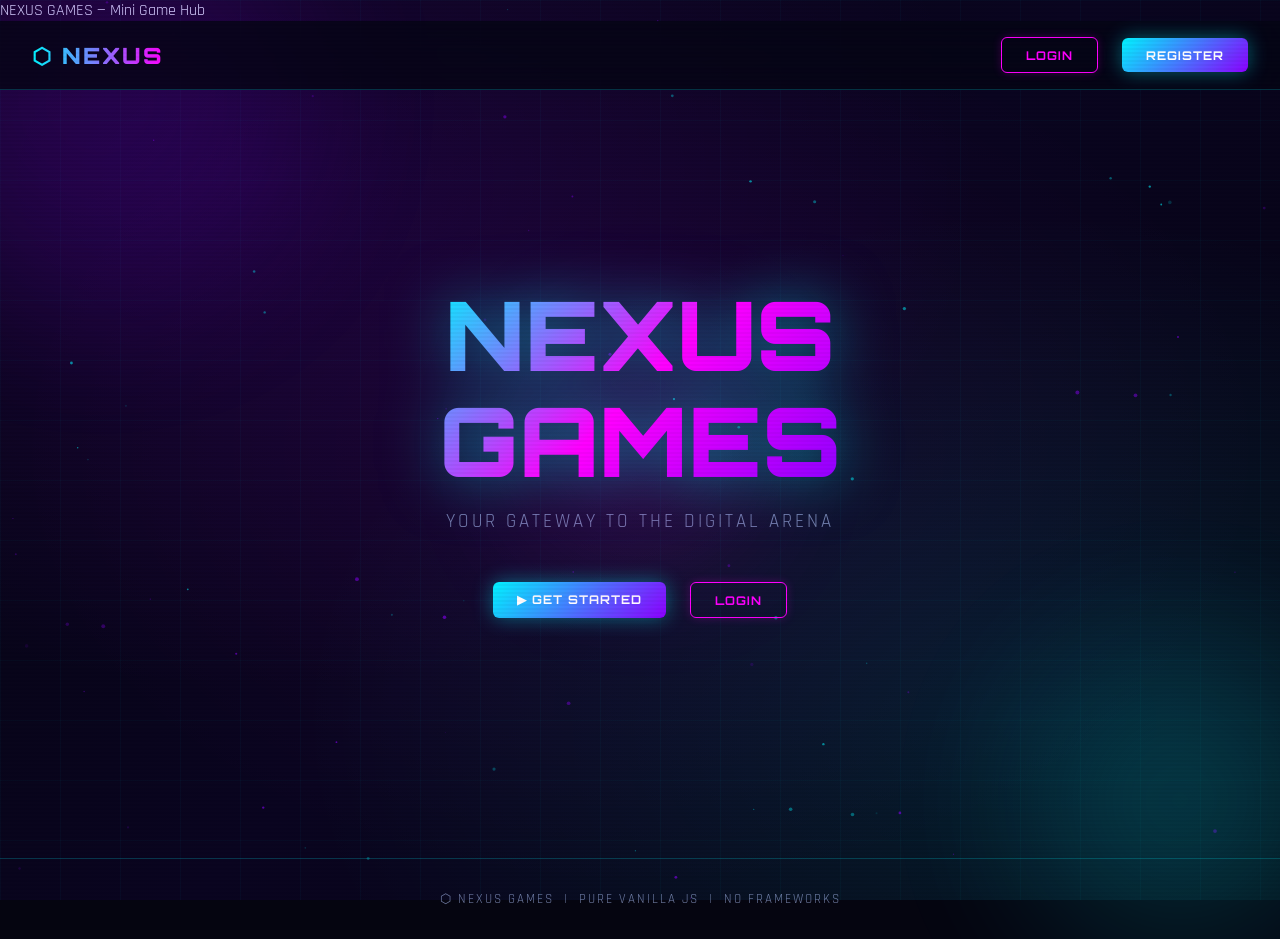
==== index.html @ 98f8b3d4 "Update index.html" ====
<!DOCTYPE html>
<html lang="en">
<head>
  <meta charset="UTF-8" />
  <meta name="viewport" content="width=device-width, initial-scale=1.0" />

    <meta name="keywords" content="mini games website, browser games, HTML5 games, game hub, free online games, vanilla javascript games, interactive website, neon UI">
    <meta name="description" content="A modern mini-game hub with 3 interactive browser games, login system, and beautiful animated UI. Play instantly with no downloads.">
    <meta name="author" content="Romaios"
    
  <title>NEXUS GAMES — Mini Game Hub</title>
  <link rel="stylesheet" href="main.css" />

<link rel="icon" type="image/png" href="favicon-96x96.png" sizes="96x96" />
<link rel="icon" type="image/svg+xml" href="favicon.svg" />
<link rel="shortcut icon" href="favicon.ico" />
<link rel="apple-touch-icon" sizes="180x180" href="apple-touch-icon.png" />
<link rel="manifest" href="site.webmanifest" />

</head>
<body>
  <div class="bg-gradient"></div>
  <div class="grid-overlay"></div>
  <canvas id="particles-canvas"></canvas>

  <!-- Floating orbs -->
  <div class="orb orb-1"></div>
  <div class="orb orb-2"></div>
  <div class="orb orb-3"></div>

  <!-- Navbar -->
  <nav class="navbar">
    <a class="navbar-logo" href="index.html">⬡ NEXUS</a>
    <div class="navbar-right" id="nav-right">
      <!-- Filled by JS -->
    </div>
  </nav>

  <!-- Hero -->
  <main class="hero">
    <div class="hero-title">NEXUS<br/>GAMES</div>
    <p class="hero-subtitle">Your Gateway to the Digital Arena</p>
    <div class="hero-buttons" id="hero-buttons">
      <!-- Filled by JS -->
    </div>
  </main>

  <footer>
    <p>⬡ NEXUS GAMES &nbsp;|&nbsp; PURE VANILLA JS &nbsp;|&nbsp; NO FRAMEWORKS</p>
  </footer>

  <script src="auth.js"></script>
  <script>
    document.addEventListener('DOMContentLoaded', () => {
      initParticles('particles-canvas');
      const user = Auth.getCurrentUser();
      const navRight = document.getElementById('nav-right');
      const heroButtons = document.getElementById('hero-buttons');

      if (user) {
        navRight.innerHTML = `
          <div class="user-badge"><span class="dot"></span>${user.username}</div>
          <a href="dashboard.html" class="btn btn-primary">DASHBOARD</a>
          <button onclick="Auth.logout()" class="btn btn-outline">LOGOUT</button>
        `;
        heroButtons.innerHTML = `
          <a href="dashboard.html" class="btn btn-primary">▶ ENTER HUB</a>
        `;
      } else {
        navRight.innerHTML = `
          <a href="login.html" class="btn btn-outline">LOGIN</a>
          <a href="register.html" class="btn btn-primary">REGISTER</a>
        `;
        heroButtons.innerHTML = `
          <a href="register.html" class="btn btn-primary">▶ GET STARTED</a>
          <a href="login.html" class="btn btn-outline">LOGIN</a>
        `;
      }
    });
  </script>
</body>
</html>
---- main.css ----
/* ===== MAIN CSS - GAME HUB ===== */
@import url('https://fonts.googleapis.com/css2?family=Orbitron:wght@400;700;900&family=Rajdhani:wght@300;400;600&display=swap');

:root {
  --neon-cyan: #00f5ff;
  --neon-magenta: #ff00ff;
  --neon-purple: #8b00ff;
  --neon-green: #00ff88;
  --bg-dark: #050510;
  --bg-card: rgba(10, 15, 40, 0.7);
  --glass-border: rgba(0, 245, 255, 0.2);
  --text-primary: #e0e8ff;
  --text-dim: rgba(180, 200, 255, 0.6);
}

* { margin: 0; padding: 0; box-sizing: border-box; }

body {
  font-family: 'Rajdhani', sans-serif;
  background: var(--bg-dark);
  color: var(--text-primary);
  min-height: 100vh;
  overflow-x: hidden;
  position: relative;
}

/* ===== ANIMATED BACKGROUND ===== */
.bg-gradient {
  position: fixed;
  inset: 0;
  background:
    radial-gradient(ellipse at 20% 20%, rgba(139, 0, 255, 0.15) 0%, transparent 50%),
    radial-gradient(ellipse at 80% 80%, rgba(0, 245, 255, 0.1) 0%, transparent 50%),
    radial-gradient(ellipse at 50% 50%, rgba(255, 0, 255, 0.05) 0%, transparent 70%),
    linear-gradient(135deg, #050510 0%, #0a0520 50%, #050510 100%);
  z-index: -2;
}

/* ===== PARTICLES ===== */
#particles-canvas {
  position: fixed;
  inset: 0;
  z-index: -1;
  pointer-events: none;
}

/* ===== GRID LINES ===== */
.grid-overlay {
  position: fixed;
  inset: 0;
  background-image:
    linear-gradient(rgba(0, 245, 255, 0.03) 1px, transparent 1px),
    linear-gradient(90deg, rgba(0, 245, 255, 0.03) 1px, transparent 1px);
  background-size: 60px 60px;
  z-index: -1;
  pointer-events: none;
}

/* ===== NAVBAR ===== */
.navbar {
  display: flex;
  align-items: center;
  justify-content: space-between;
  padding: 1rem 2rem;
  background: rgba(5, 5, 20, 0.8);
  backdrop-filter: blur(20px);
  border-bottom: 1px solid var(--glass-border);
  position: sticky;
  top: 0;
  z-index: 100;
}

.navbar-logo {
  font-family: 'Orbitron', sans-serif;
  font-size: 1.4rem;
  font-weight: 900;
  background: linear-gradient(90deg, var(--neon-cyan), var(--neon-magenta));
  -webkit-background-clip: text;
  -webkit-text-fill-color: transparent;
  background-clip: text;
  text-decoration: none;
  letter-spacing: 2px;
}

.navbar-right {
  display: flex;
  align-items: center;
  gap: 1.5rem;
}

.user-badge {
  display: flex;
  align-items: center;
  gap: 0.5rem;
  padding: 0.4rem 1rem;
  background: rgba(0, 245, 255, 0.1);
  border: 1px solid rgba(0, 245, 255, 0.3);
  border-radius: 20px;
  font-size: 0.9rem;
  color: var(--neon-cyan);
}

.user-badge .dot {
  width: 8px; height: 8px;
  border-radius: 50%;
  background: var(--neon-green);
  box-shadow: 0 0 8px var(--neon-green);
  animation: pulse-dot 2s ease-in-out infinite;
}

@keyframes pulse-dot {
  0%, 100% { opacity: 1; transform: scale(1); }
  50% { opacity: 0.6; transform: scale(0.8); }
}

/* ===== BUTTONS ===== */
.btn {
  padding: 0.6rem 1.5rem;
  border: none;
  border-radius: 6px;
  cursor: pointer;
  font-family: 'Orbitron', sans-serif;
  font-size: 0.75rem;
  font-weight: 700;
  letter-spacing: 1px;
  text-transform: uppercase;
  transition: all 0.3s ease;
  text-decoration: none;
  display: inline-block;
}

.btn-primary {
  background: linear-gradient(135deg, var(--neon-cyan), var(--neon-purple));
  color: #fff;
  box-shadow: 0 0 20px rgba(0, 245, 255, 0.4);
}

.btn-primary:hover {
  box-shadow: 0 0 40px rgba(0, 245, 255, 0.7), 0 0 80px rgba(139, 0, 255, 0.3);
  transform: translateY(-2px);
}

.btn-outline {
  background: transparent;
  color: var(--neon-magenta);
  border: 1px solid var(--neon-magenta);
  box-shadow: 0 0 10px rgba(255, 0, 255, 0.2);
}

.btn-outline:hover {
  background: rgba(255, 0, 255, 0.1);
  box-shadow: 0 0 25px rgba(255, 0, 255, 0.5);
  transform: translateY(-2px);
}

.btn-danger {
  background: transparent;
  color: #ff4466;
  border: 1px solid #ff4466;
}

.btn-danger:hover {
  background: rgba(255, 68, 102, 0.15);
  box-shadow: 0 0 20px rgba(255, 68, 102, 0.4);
}

/* ===== HERO / LANDING ===== */
.hero {
  display: flex;
  flex-direction: column;
  align-items: center;
  justify-content: center;
  min-height: 80vh;
  text-align: center;
  padding: 2rem;
}

.hero-title {
  font-family: 'Orbitron', sans-serif;
  font-size: clamp(2.5rem, 8vw, 6rem);
  font-weight: 900;
  line-height: 1.1;
  margin-bottom: 1rem;
  background: linear-gradient(135deg, var(--neon-cyan) 0%, var(--neon-magenta) 50%, var(--neon-purple) 100%);
  -webkit-background-clip: text;
  -webkit-text-fill-color: transparent;
  background-clip: text;
  filter: drop-shadow(0 0 30px rgba(0, 245, 255, 0.5));
  animation: title-glow 3s ease-in-out infinite alternate;
}

@keyframes title-glow {
  from { filter: drop-shadow(0 0 20px rgba(0, 245, 255, 0.4)); }
  to { filter: drop-shadow(0 0 50px rgba(255, 0, 255, 0.6)); }
}

.hero-subtitle {
  font-size: 1.2rem;
  color: var(--text-dim);
  margin-bottom: 3rem;
  letter-spacing: 3px;
  text-transform: uppercase;
}

.hero-buttons {
  display: flex;
  gap: 1.5rem;
  flex-wrap: wrap;
  justify-content: center;
}

/* ===== FLOATING ORBS ===== */
.orb {
  position: fixed;
  border-radius: 50%;
  filter: blur(80px);
  opacity: 0.15;
  pointer-events: none;
  animation: float-orb 8s ease-in-out infinite;
}

.orb-1 {
  width: 400px; height: 400px;
  background: var(--neon-purple);
  top: -100px; left: -100px;
  animation-delay: 0s;
}

.orb-2 {
  width: 300px; height: 300px;
  background: var(--neon-cyan);
  bottom: -50px; right: -50px;
  animation-delay: -4s;
}

.orb-3 {
  width: 200px; height: 200px;
  background: var(--neon-magenta);
  top: 50%; left: 50%;
  transform: translate(-50%, -50%);
  animation-delay: -2s;
}

@keyframes float-orb {
  0%, 100% { transform: translate(0, 0) scale(1); }
  33% { transform: translate(30px, -20px) scale(1.05); }
  66% { transform: translate(-20px, 15px) scale(0.95); }
}

/* ===== DASHBOARD ===== */
.dashboard {
  padding: 2rem;
  max-width: 1200px;
  margin: 0 auto;
}

.dashboard-header {
  text-align: center;
  margin-bottom: 3rem;
}

.dashboard-header h1 {
  font-family: 'Orbitron', sans-serif;
  font-size: clamp(1.5rem, 4vw, 2.5rem);
  background: linear-gradient(90deg, var(--neon-cyan), var(--neon-magenta));
  -webkit-background-clip: text;
  -webkit-text-fill-color: transparent;
  background-clip: text;
  margin-bottom: 0.5rem;
}

.dashboard-header p {
  color: var(--text-dim);
  letter-spacing: 2px;
}

/* ===== GAME CARDS ===== */
.games-grid {
  display: grid;
  grid-template-columns: repeat(auto-fit, minmax(300px, 1fr));
  gap: 2rem;
  margin-bottom: 3rem;
}

.game-card {
  background: var(--bg-card);
  border: 1px solid var(--glass-border);
  border-radius: 16px;
  padding: 2rem;
  backdrop-filter: blur(20px);
  transition: all 0.4s cubic-bezier(0.175, 0.885, 0.32, 1.275);
  cursor: pointer;
  position: relative;
  overflow: hidden;
  text-decoration: none;
  display: block;
}

.game-card::before {
  content: '';
  position: absolute;
  inset: 0;
  border-radius: 16px;
  opacity: 0;
  transition: opacity 0.3s;
}

.game-card.cyan::before { background: linear-gradient(135deg, rgba(0, 245, 255, 0.05), transparent); }
.game-card.magenta::before { background: linear-gradient(135deg, rgba(255, 0, 255, 0.05), transparent); }
.game-card.green::before { background: linear-gradient(135deg, rgba(0, 255, 136, 0.05), transparent); }

.game-card:hover::before { opacity: 1; }

.game-card:hover {
  transform: translateY(-12px) scale(1.02);
  border-color: var(--card-glow-color, var(--neon-cyan));
  box-shadow: 0 20px 60px var(--card-shadow-color, rgba(0, 245, 255, 0.2));
}

.game-card.cyan { --card-glow-color: var(--neon-cyan); --card-shadow-color: rgba(0,245,255,0.25); }
.game-card.magenta { --card-glow-color: var(--neon-magenta); --card-shadow-color: rgba(255,0,255,0.25); }
.game-card.green { --card-glow-color: var(--neon-green); --card-shadow-color: rgba(0,255,136,0.25); }

.card-icon {
  font-size: 3rem;
  margin-bottom: 1rem;
  display: block;
  filter: drop-shadow(0 0 10px currentColor);
}

.card-number {
  font-family: 'Orbitron', sans-serif;
  font-size: 0.7rem;
  letter-spacing: 3px;
  color: var(--text-dim);
  margin-bottom: 0.5rem;
  text-transform: uppercase;
}

.card-title {
  font-family: 'Orbitron', sans-serif;
  font-size: 1.4rem;
  font-weight: 700;
  margin-bottom: 0.75rem;
  color: #fff;
}

.card-desc {
  color: var(--text-dim);
  line-height: 1.6;
  font-size: 0.95rem;
  margin-bottom: 1.5rem;
}

.card-score {
  display: flex;
  align-items: center;
  justify-content: space-between;
  padding: 0.75rem 1rem;
  background: rgba(0,0,0,0.3);
  border-radius: 8px;
  border: 1px solid rgba(255,255,255,0.05);
}

.card-score .label {
  font-size: 0.75rem;
  color: var(--text-dim);
  letter-spacing: 2px;
  text-transform: uppercase;
}

.card-score .value {
  font-family: 'Orbitron', sans-serif;
  font-size: 1.1rem;
  font-weight: 700;
}

.game-card.cyan .card-score .value { color: var(--neon-cyan); }
.game-card.magenta .card-score .value { color: var(--neon-magenta); }
.game-card.green .card-score .value { color: var(--neon-green); }

.play-btn {
  display: flex;
  align-items: center;
  gap: 0.5rem;
  margin-top: 1rem;
  font-family: 'Orbitron', sans-serif;
  font-size: 0.75rem;
  font-weight: 700;
  letter-spacing: 2px;
  text-transform: uppercase;
  transition: gap 0.3s;
}

.game-card.cyan .play-btn { color: var(--neon-cyan); }
.game-card.magenta .play-btn { color: var(--neon-magenta); }
.game-card.green .play-btn { color: var(--neon-green); }

.game-card:hover .play-btn { gap: 1rem; }

/* ===== HIGH SCORES SECTION ===== */
.scores-section {
  background: var(--bg-card);
  border: 1px solid var(--glass-border);
  border-radius: 16px;
  padding: 2rem;
  backdrop-filter: blur(20px);
}

.scores-section h2 {
  font-family: 'Orbitron', sans-serif;
  font-size: 1.1rem;
  letter-spacing: 3px;
  color: var(--neon-cyan);
  margin-bottom: 1.5rem;
  text-transform: uppercase;
}

.scores-grid {
  display: grid;
  grid-template-columns: repeat(auto-fit, minmax(180px, 1fr));
  gap: 1rem;
}

.score-item {
  text-align: center;
  padding: 1rem;
  background: rgba(0,0,0,0.3);
  border-radius: 10px;
  border: 1px solid rgba(255,255,255,0.05);
}

.score-item .game-name {
  font-size: 0.75rem;
  color: var(--text-dim);
  letter-spacing: 2px;
  text-transform: uppercase;
  margin-bottom: 0.5rem;
}

.score-item .score-val {
  font-family: 'Orbitron', sans-serif;
  font-size: 2rem;
  font-weight: 900;
  background: linear-gradient(135deg, var(--neon-cyan), var(--neon-magenta));
  -webkit-background-clip: text;
  -webkit-text-fill-color: transparent;
  background-clip: text;
}

/* ===== FOOTER ===== */
footer {
  text-align: center;
  padding: 2rem;
  color: var(--text-dim);
  font-size: 0.8rem;
  letter-spacing: 2px;
  border-top: 1px solid var(--glass-border);
  margin-top: 3rem;
}

/* ===== RESPONSIVE ===== */
@media (max-width: 600px) {
  .navbar { padding: 0.75rem 1rem; }
  .navbar-logo { font-size: 1rem; }
  .dashboard { padding: 1rem; }
  .games-grid { grid-template-columns: 1fr; gap: 1rem; }
  .hero-buttons { flex-direction: column; align-items: center; }
}

/* ===== SCANLINE EFFECT ===== */
body::after {
  content: '';
  position: fixed;
  inset: 0;
  background: repeating-linear-gradient(
    0deg,
    transparent,
    transparent 2px,
    rgba(0, 0, 0, 0.03) 2px,
    rgba(0, 0, 0, 0.03) 4px
  );
  pointer-events: none;
  z-index: 9999;
}
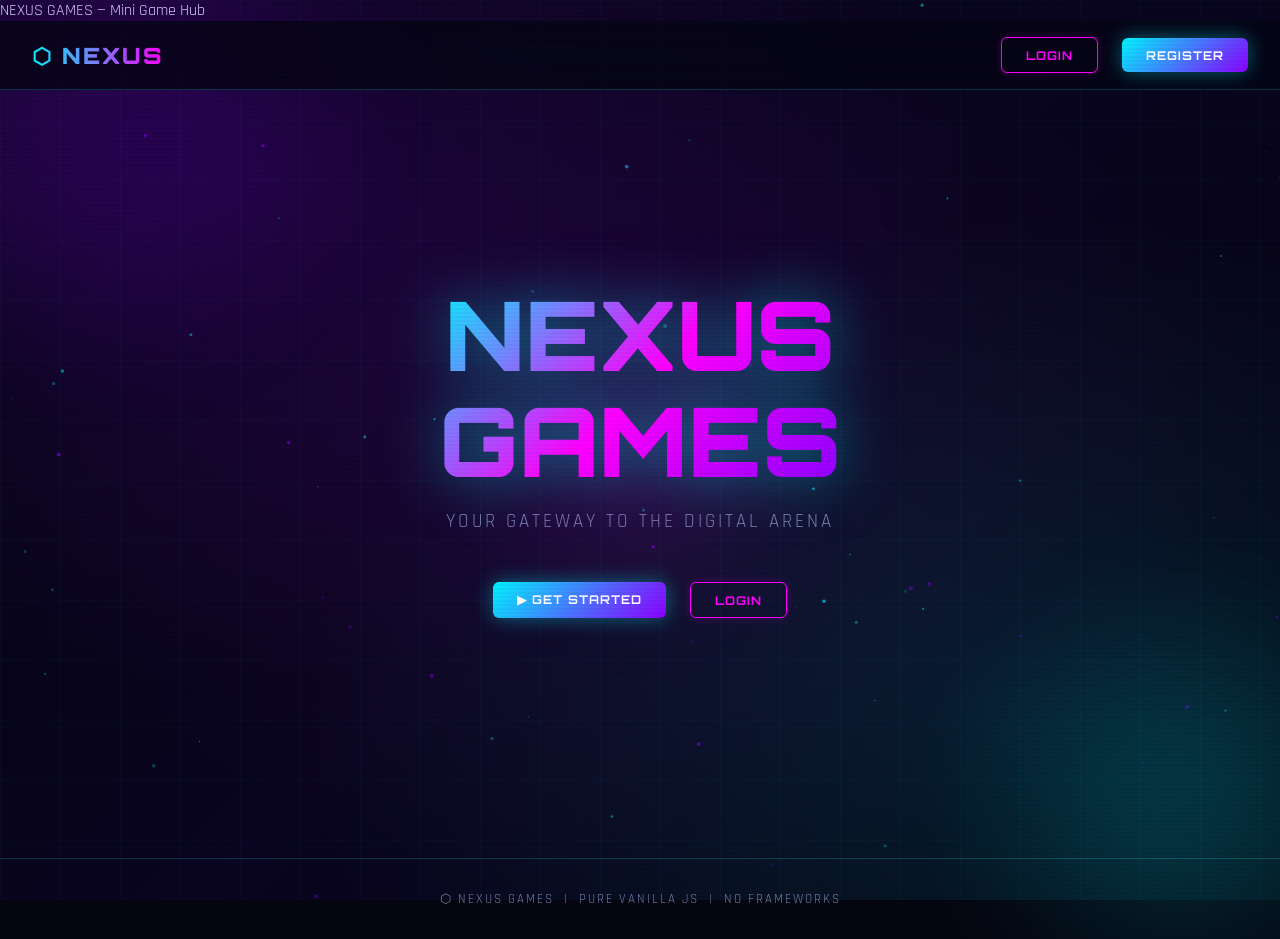
==== commit bf23bad7: "Fix HTML encoding issues in index.html" ====
--- a/index.html
+++ b/index.html
@@ -11,12 +11,11 @@
   <title>NEXUS GAMES — Mini Game Hub</title>
   <link rel="stylesheet" href="main.css" />
 
-<link rel="icon" type="image/png" href="favicon-96x96.png" sizes="96x96" />
-<link rel="icon" type="image/svg+xml" href="favicon.svg" />
+<link rel="icon" type="image/png" href="favicon-96x96.png" />
 <link rel="shortcut icon" href="favicon.ico" />
 <link rel="apple-touch-icon" sizes="180x180" href="apple-touch-icon.png" />
 <link rel="manifest" href="site.webmanifest" />
-
+  
 </head>
 <body>
   <div class="bg-gradient"></div>
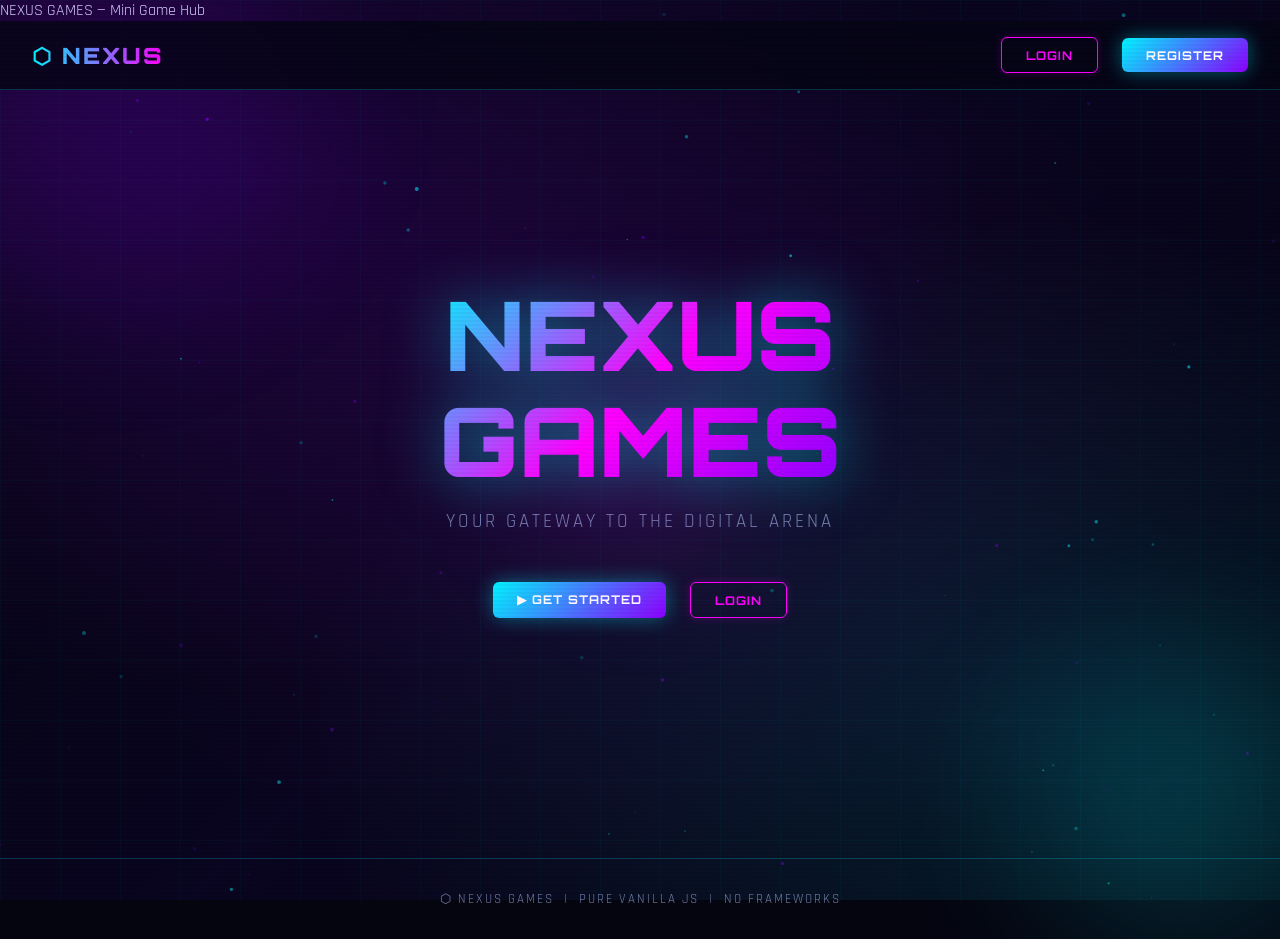
==== commit 1ad756b6: "Simplify favicon links - remove favicon.svg and favicon-96x96.png" ====
--- a/index.html
+++ b/index.html
@@ -1,81 +1,80 @@
-<!DOCTYPE html>
-<html lang="en">
-<head>
-  <meta charset="UTF-8" />
-  <meta name="viewport" content="width=device-width, initial-scale=1.0" />
-
-    <meta name="keywords" content="mini games website, browser games, HTML5 games, game hub, free online games, vanilla javascript games, interactive website, neon UI">
-    <meta name="description" content="A modern mini-game hub with 3 interactive browser games, login system, and beautiful animated UI. Play instantly with no downloads.">
-    <meta name="author" content="Romaios"
-    
-  <title>NEXUS GAMES — Mini Game Hub</title>
-  <link rel="stylesheet" href="main.css" />
-
-<link rel="icon" type="image/png" href="favicon-96x96.png" />
-<link rel="shortcut icon" href="favicon.ico" />
-<link rel="apple-touch-icon" sizes="180x180" href="apple-touch-icon.png" />
-<link rel="manifest" href="site.webmanifest" />
-  
-</head>
-<body>
-  <div class="bg-gradient"></div>
-  <div class="grid-overlay"></div>
-  <canvas id="particles-canvas"></canvas>
-
-  <!-- Floating orbs -->
-  <div class="orb orb-1"></div>
-  <div class="orb orb-2"></div>
-  <div class="orb orb-3"></div>
-
-  <!-- Navbar -->
-  <nav class="navbar">
-    <a class="navbar-logo" href="index.html">⬡ NEXUS</a>
-    <div class="navbar-right" id="nav-right">
-      <!-- Filled by JS -->
-    </div>
-  </nav>
-
-  <!-- Hero -->
-  <main class="hero">
-    <div class="hero-title">NEXUS<br/>GAMES</div>
-    <p class="hero-subtitle">Your Gateway to the Digital Arena</p>
-    <div class="hero-buttons" id="hero-buttons">
-      <!-- Filled by JS -->
-    </div>
-  </main>
-
-  <footer>
-    <p>⬡ NEXUS GAMES &nbsp;|&nbsp; PURE VANILLA JS &nbsp;|&nbsp; NO FRAMEWORKS</p>
-  </footer>
-
-  <script src="auth.js"></script>
-  <script>
-    document.addEventListener('DOMContentLoaded', () => {
-      initParticles('particles-canvas');
-      const user = Auth.getCurrentUser();
-      const navRight = document.getElementById('nav-right');
-      const heroButtons = document.getElementById('hero-buttons');
-
-      if (user) {
-        navRight.innerHTML = `
-          <div class="user-badge"><span class="dot"></span>${user.username}</div>
-          <a href="dashboard.html" class="btn btn-primary">DASHBOARD</a>
-          <button onclick="Auth.logout()" class="btn btn-outline">LOGOUT</button>
-        `;
-        heroButtons.innerHTML = `
-          <a href="dashboard.html" class="btn btn-primary">▶ ENTER HUB</a>
-        `;
-      } else {
-        navRight.innerHTML = `
-          <a href="login.html" class="btn btn-outline">LOGIN</a>
-          <a href="register.html" class="btn btn-primary">REGISTER</a>
-        `;
-        heroButtons.innerHTML = `
-          <a href="register.html" class="btn btn-primary">▶ GET STARTED</a>
-          <a href="login.html" class="btn btn-outline">LOGIN</a>
-        `;
-      }
-    });
-  </script>
-</body>
-</html>
+<!DOCTYPE html>
+<html lang="en">
+<head>
+  <meta charset="UTF-8" />
+  <meta name="viewport" content="width=device-width, initial-scale=1.0" />
+
+    <meta name="keywords" content="mini games website, browser games, HTML5 games, game hub, free online games, vanilla javascript games, interactive website, neon UI">
+    <meta name="description" content="A modern mini-game hub with 3 interactive browser games, login system, and beautiful animated UI. Play instantly with no downloads.">
+    <meta name="author" content="Romaios"
+    
+  <title>NEXUS GAMES — Mini Game Hub</title>
+  <link rel="stylesheet" href="main.css" />
+
+<link rel="shortcut icon" href="favicon.ico" />
+<link rel="apple-touch-icon" sizes="180x180" href="apple-touch-icon.png" />
+<link rel="manifest" href="site.webmanifest" />
+
+</head>
+<body>
+  <div class="bg-gradient"></div>
+  <div class="grid-overlay"></div>
+  <canvas id="particles-canvas"></canvas>
+
+  <!-- Floating orbs -->
+  <div class="orb orb-1"></div>
+  <div class="orb orb-2"></div>
+  <div class="orb orb-3"></div>
+
+  <!-- Navbar -->
+  <nav class="navbar">
+    <a class="navbar-logo" href="index.html">⬡ NEXUS</a>
+    <div class="navbar-right" id="nav-right">
+      <!-- Filled by JS -->
+    </div>
+  </nav>
+
+  <!-- Hero -->
+  <main class="hero">
+    <div class="hero-title">NEXUS<br/>GAMES</div>
+    <p class="hero-subtitle">Your Gateway to the Digital Arena</p>
+    <div class="hero-buttons" id="hero-buttons">
+      <!-- Filled by JS -->
+    </div>
+  </main>
+
+  <footer>
+    <p>⬡ NEXUS GAMES &nbsp;|&nbsp; PURE VANILLA JS &nbsp;|&nbsp; NO FRAMEWORKS</p>
+  </footer>
+
+  <script src="auth.js"></script>
+  <script>
+    document.addEventListener('DOMContentLoaded', () => {
+      initParticles('particles-canvas');
+      const user = Auth.getCurrentUser();
+      const navRight = document.getElementById('nav-right');
+      const heroButtons = document.getElementById('hero-buttons');
+
+      if (user) {
+        navRight.innerHTML = `
+          <div class="user-badge"><span class="dot"></span>${user.username}</div>
+          <a href="dashboard.html" class="btn btn-primary">DASHBOARD</a>
+          <button onclick="Auth.logout()" class="btn btn-outline">LOGOUT</button>
+        `;
+        heroButtons.innerHTML = `
+          <a href="dashboard.html" class="btn btn-primary">▶ ENTER HUB</a>
+        `;
+      } else {
+        navRight.innerHTML = `
+          <a href="login.html" class="btn btn-outline">LOGIN</a>
+          <a href="register.html" class="btn btn-primary">REGISTER</a>
+        `;
+        heroButtons.innerHTML = `
+          <a href="register.html" class="btn btn-primary">▶ GET STARTED</a>
+          <a href="login.html" class="btn btn-outline">LOGIN</a>
+        `;
+      }
+    });
+  </script>
+</body>
+</html>
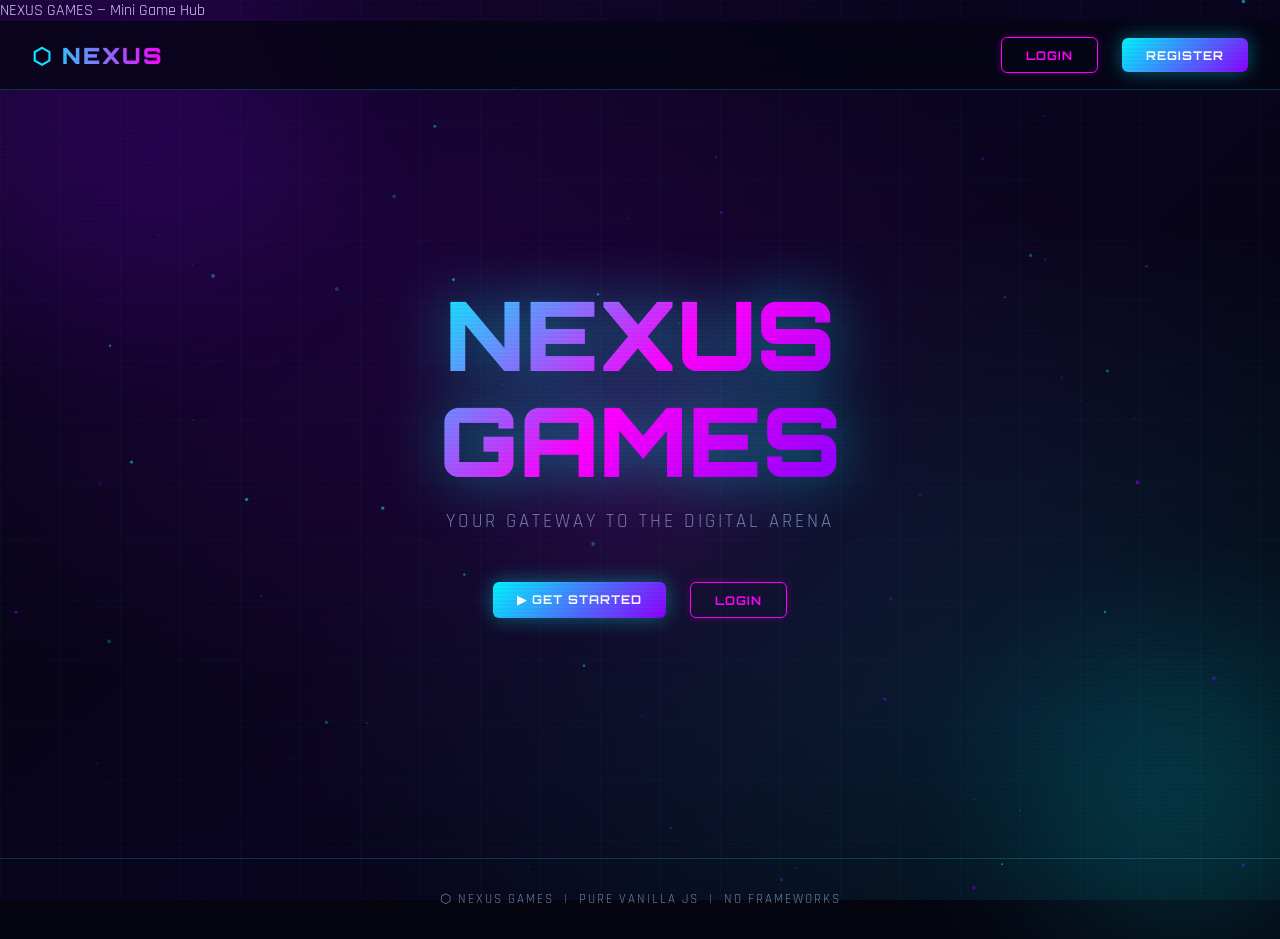
==== commit 4c1a9b39: "Remove all favicon and web app manifest references from HTML files" ====
--- a/index.html
+++ b/index.html
@@ -10,10 +10,6 @@
     
   <title>NEXUS GAMES — Mini Game Hub</title>
   <link rel="stylesheet" href="main.css" />
-
-<link rel="shortcut icon" href="favicon.ico" />
-<link rel="apple-touch-icon" sizes="180x180" href="apple-touch-icon.png" />
-<link rel="manifest" href="site.webmanifest" />
 
 </head>
 <body>
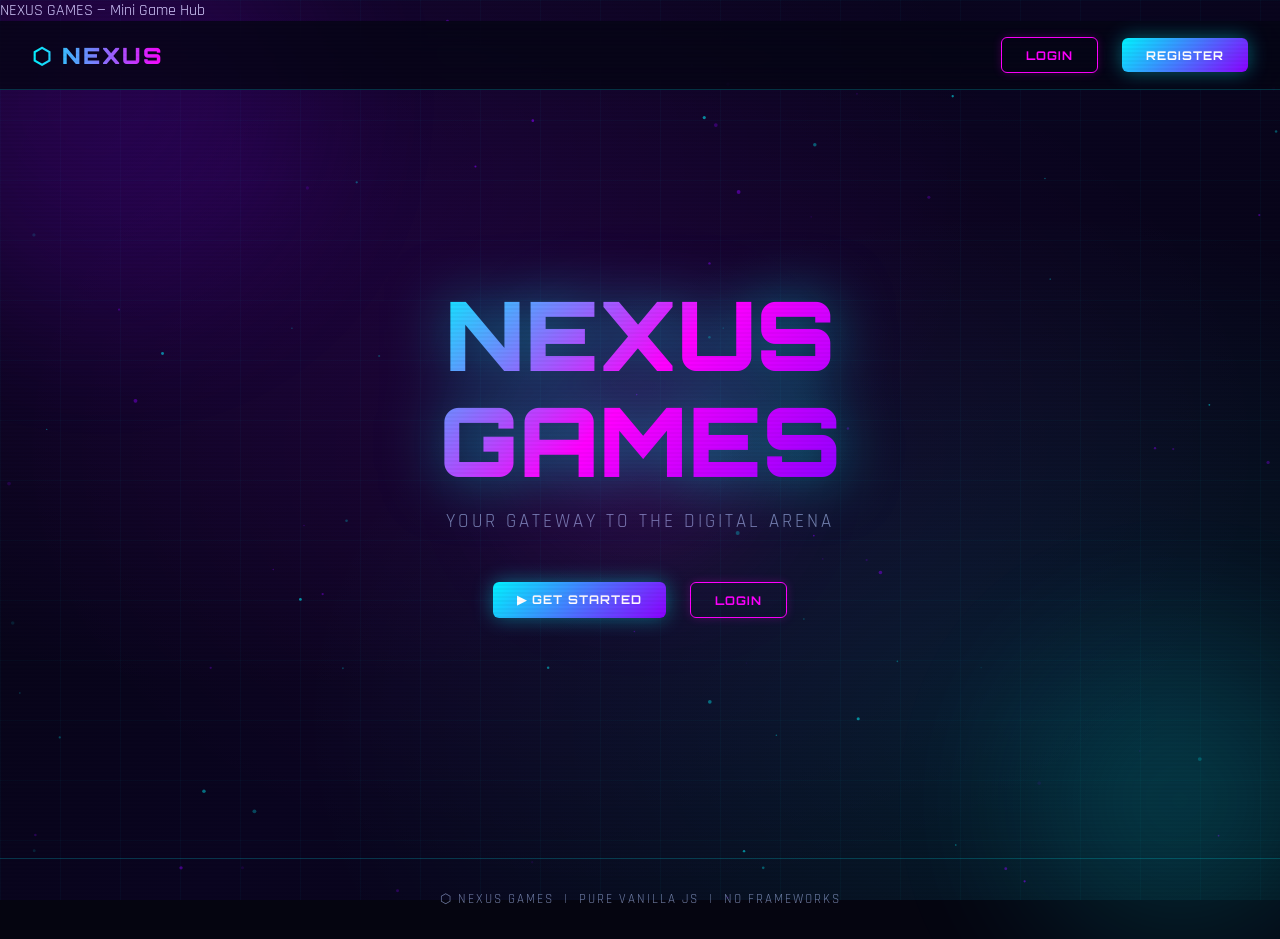
==== commit 370f8516: "Add favicon and web app manifest links to all 7 HTML files" ====
--- a/index.html
+++ b/index.html
@@ -10,6 +10,13 @@
     
   <title>NEXUS GAMES — Mini Game Hub</title>
   <link rel="stylesheet" href="main.css" />
+
+<link rel="icon" type="image/png" href="/favicon-96x96.png?v=2" sizes="96x96" />
+<link rel="icon" type="image/svg+xml" href="/favicon.svg?v=2" />
+<link rel="shortcut icon" href="/favicon.ico?v=2" />
+<link rel="apple-touch-icon" sizes="180x180" href="/apple-touch-icon.png?v=2" />
+<meta name="apple-mobile-web-app-title" content="NXS-Games" />
+<link rel="manifest" href="/site.webmanifest?v=2" />
 
 </head>
 <body>
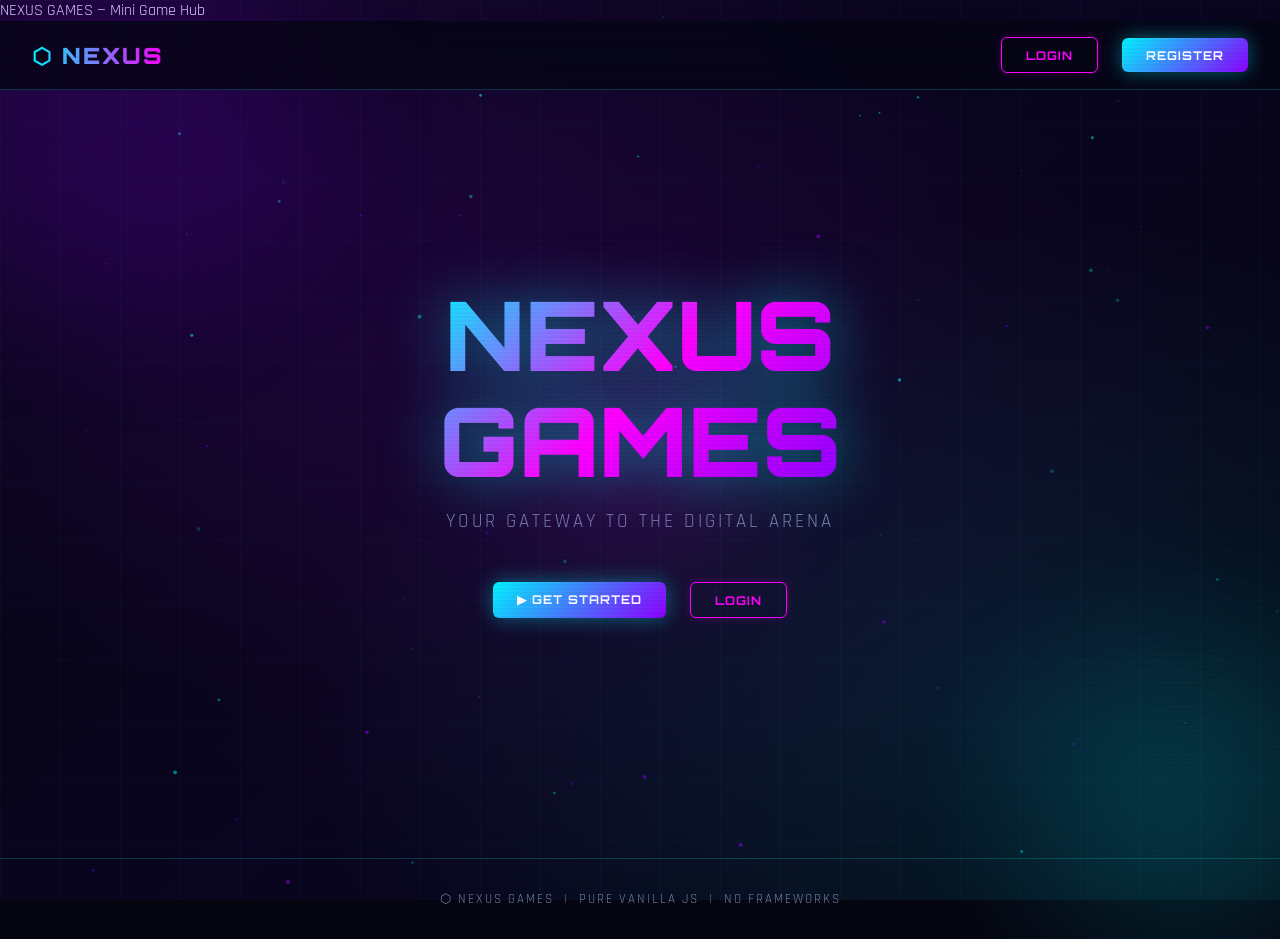
==== commit 758fbb23: "Change favicon paths from absolute to relative and bump version to v=3" ====
--- a/index.html
+++ b/index.html
@@ -11,12 +11,12 @@
   <title>NEXUS GAMES — Mini Game Hub</title>
   <link rel="stylesheet" href="main.css" />
 
-<link rel="icon" type="image/png" href="/favicon-96x96.png?v=2" sizes="96x96" />
-<link rel="icon" type="image/svg+xml" href="/favicon.svg?v=2" />
-<link rel="shortcut icon" href="/favicon.ico?v=2" />
-<link rel="apple-touch-icon" sizes="180x180" href="/apple-touch-icon.png?v=2" />
+<link rel="icon" type="image/png" href="favicon-96x96.png?v=3" sizes="96x96" />
+<link rel="icon" type="image/svg+xml" href="favicon.svg?v=3" />
+<link rel="shortcut icon" href="favicon.ico?v=3" />
+<link rel="apple-touch-icon" sizes="180x180" href="apple-touch-icon.png?v=3" />
 <meta name="apple-mobile-web-app-title" content="NXS-Games" />
-<link rel="manifest" href="/site.webmanifest?v=2" />
+<link rel="manifest" href="site.webmanifest?v=3" />
 
 </head>
 <body>
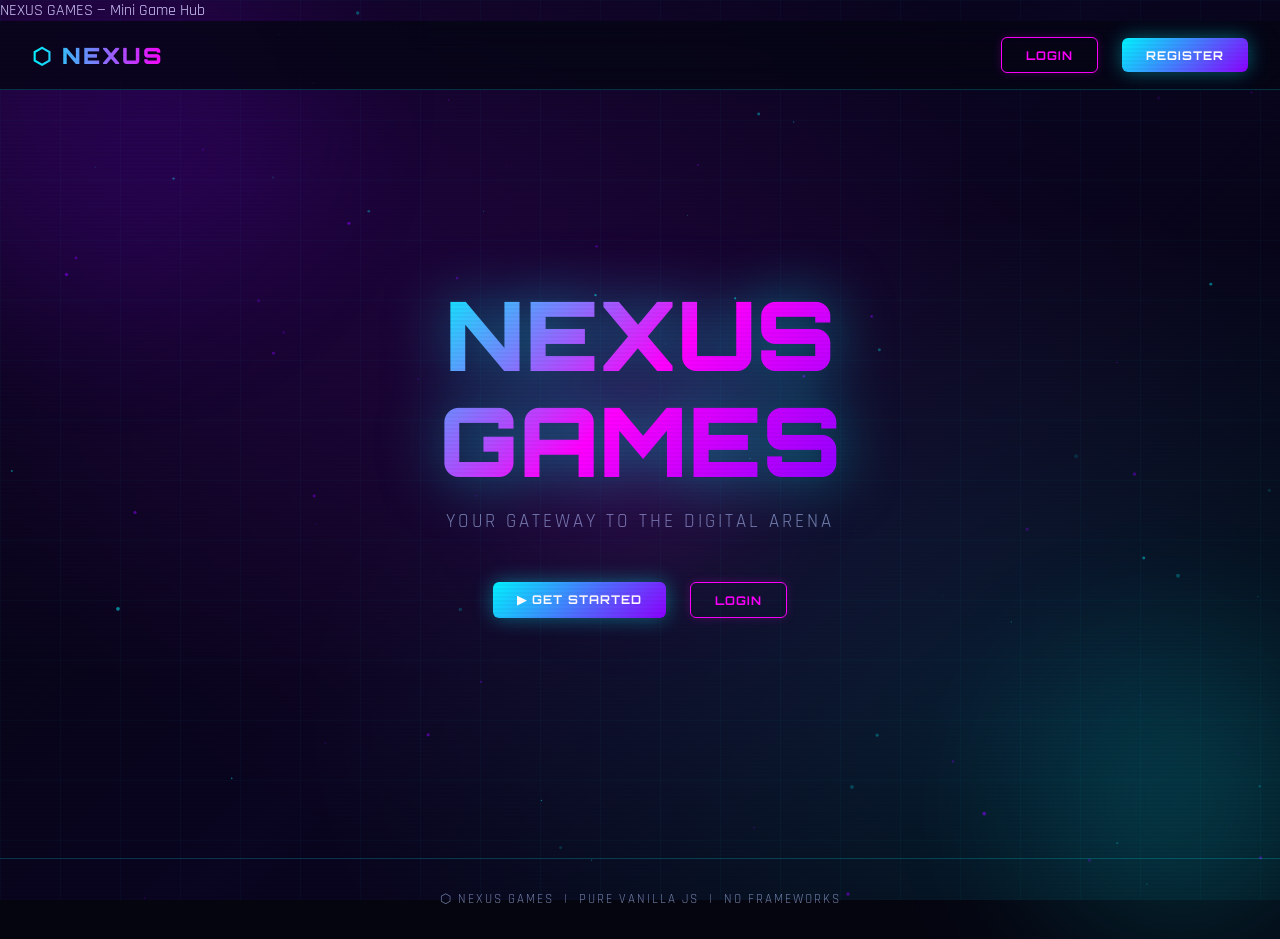
==== commit ab88d482: "Update favicon link for consistency" ====
--- a/index.html
+++ b/index.html
@@ -13,7 +13,7 @@
 
 <link rel="icon" type="image/png" href="favicon-96x96.png?v=3" sizes="96x96" />
 <link rel="icon" type="image/svg+xml" href="favicon.svg?v=3" />
-<link rel="shortcut icon" href="favicon.ico?v=3" />
+<link rel="icon" href="favicon.ico" type="image/x-icon?v=3">
 <link rel="apple-touch-icon" sizes="180x180" href="apple-touch-icon.png?v=3" />
 <meta name="apple-mobile-web-app-title" content="NXS-Games" />
 <link rel="manifest" href="site.webmanifest?v=3" />
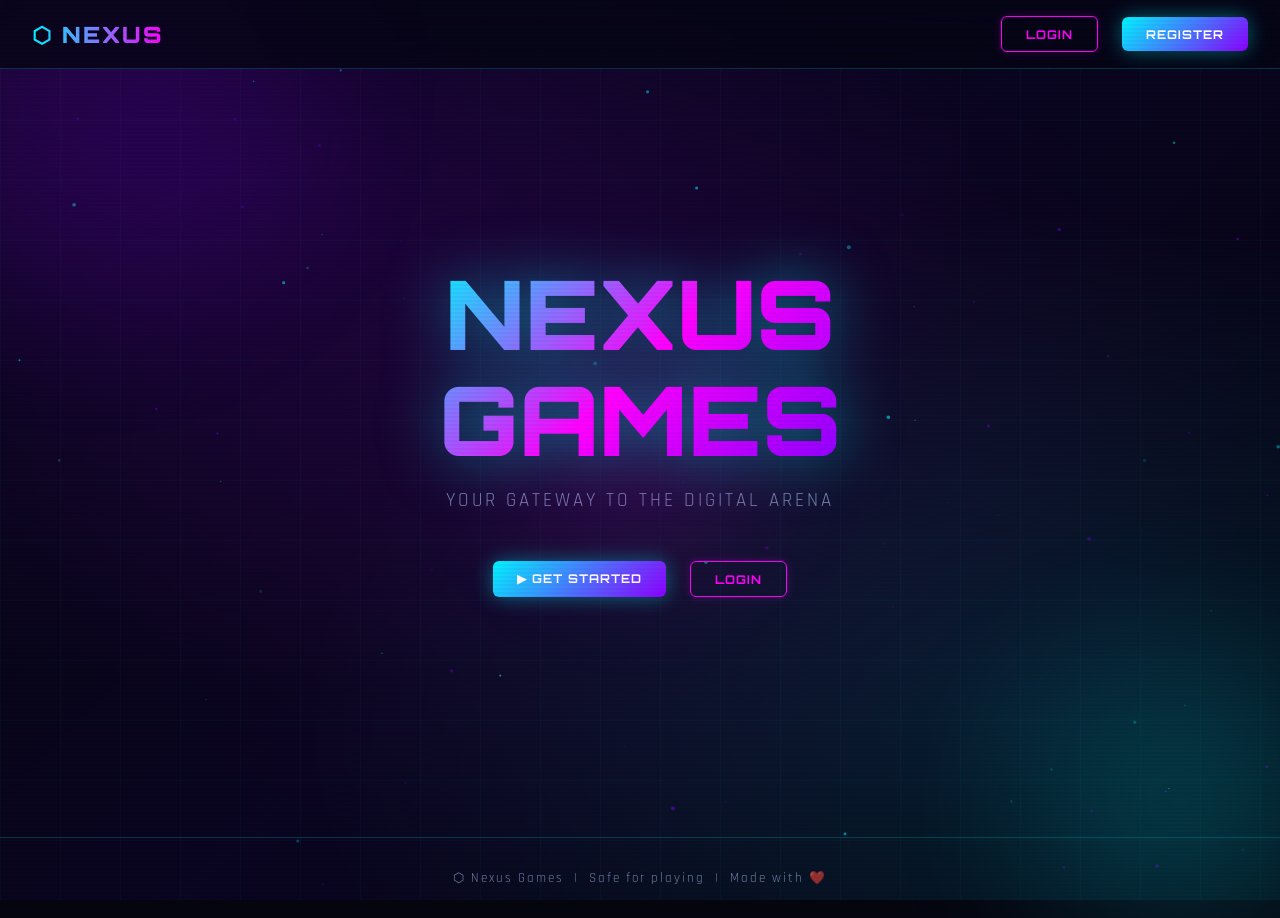
==== commit 9f081e78: "Add files via upload" ====
--- a/index.html
+++ b/index.html
@@ -1,83 +1,78 @@
-<!DOCTYPE html>
-<html lang="en">
-<head>
-  <meta charset="UTF-8" />
-  <meta name="viewport" content="width=device-width, initial-scale=1.0" />
-
-    <meta name="keywords" content="mini games website, browser games, HTML5 games, game hub, free online games, vanilla javascript games, interactive website, neon UI">
-    <meta name="description" content="A modern mini-game hub with 3 interactive browser games, login system, and beautiful animated UI. Play instantly with no downloads.">
-    <meta name="author" content="Romaios"
-    
-  <title>NEXUS GAMES — Mini Game Hub</title>
-  <link rel="stylesheet" href="main.css" />
-
-<link rel="icon" type="image/png" href="favicon-96x96.png?v=3" sizes="96x96" />
-<link rel="icon" type="image/svg+xml" href="favicon.svg?v=3" />
-<link rel="icon" href="favicon.ico" type="image/x-icon?v=3">
-<link rel="apple-touch-icon" sizes="180x180" href="apple-touch-icon.png?v=3" />
-<meta name="apple-mobile-web-app-title" content="NXS-Games" />
-<link rel="manifest" href="site.webmanifest?v=3" />
-
-</head>
-<body>
-  <div class="bg-gradient"></div>
-  <div class="grid-overlay"></div>
-  <canvas id="particles-canvas"></canvas>
-
-  <!-- Floating orbs -->
-  <div class="orb orb-1"></div>
-  <div class="orb orb-2"></div>
-  <div class="orb orb-3"></div>
-
-  <!-- Navbar -->
-  <nav class="navbar">
-    <a class="navbar-logo" href="index.html">⬡ NEXUS</a>
-    <div class="navbar-right" id="nav-right">
-      <!-- Filled by JS -->
-    </div>
-  </nav>
-
-  <!-- Hero -->
-  <main class="hero">
-    <div class="hero-title">NEXUS<br/>GAMES</div>
-    <p class="hero-subtitle">Your Gateway to the Digital Arena</p>
-    <div class="hero-buttons" id="hero-buttons">
-      <!-- Filled by JS -->
-    </div>
-  </main>
-
-  <footer>
-    <p>⬡ NEXUS GAMES &nbsp;|&nbsp; PURE VANILLA JS &nbsp;|&nbsp; NO FRAMEWORKS</p>
-  </footer>
-
-  <script src="auth.js"></script>
-  <script>
-    document.addEventListener('DOMContentLoaded', () => {
-      initParticles('particles-canvas');
-      const user = Auth.getCurrentUser();
-      const navRight = document.getElementById('nav-right');
-      const heroButtons = document.getElementById('hero-buttons');
-
-      if (user) {
-        navRight.innerHTML = `
-          <div class="user-badge"><span class="dot"></span>${user.username}</div>
-          <a href="dashboard.html" class="btn btn-primary">DASHBOARD</a>
-          <button onclick="Auth.logout()" class="btn btn-outline">LOGOUT</button>
-        `;
-        heroButtons.innerHTML = `
-          <a href="dashboard.html" class="btn btn-primary">▶ ENTER HUB</a>
-        `;
-      } else {
-        navRight.innerHTML = `
-          <a href="login.html" class="btn btn-outline">LOGIN</a>
-          <a href="register.html" class="btn btn-primary">REGISTER</a>
-        `;
-        heroButtons.innerHTML = `
-          <a href="register.html" class="btn btn-primary">▶ GET STARTED</a>
-          <a href="login.html" class="btn btn-outline">LOGIN</a>
-        `;
-      }
-    });
-  </script>
-</body>
-</html>
+<!DOCTYPE html>
+<html lang="en">
+<head>
+  <meta charset="UTF-8" />
+  <meta name="viewport" content="width=device-width, initial-scale=1.0" />
+  <title>NEXUS GAMES — Mini Game Hub</title>
+  <link rel="stylesheet" href="main.css" />
+
+  <link rel="icon" type="image/png" href="favicon-96x96.png?v=3" sizes="96x96" />
+  <link rel="icon" type="image/svg+xml" href="favicon.svg?v=3" />
+  <link rel="icon" href="favicon.ico" type="image/x-icon?v=3">
+  <link rel="apple-touch-icon" sizes="180x180" href="apple-touch-icon.png?v=3" />
+  <meta name="apple-mobile-web-app-title" content="NXS-Games" />
+  <link rel="manifest" href="site.webmanifest?v=3" />
+
+</head>
+<body>
+  <div class="bg-gradient"></div>
+  <div class="grid-overlay"></div>
+  <canvas id="particles-canvas"></canvas>
+
+  <!-- Floating orbs -->
+  <div class="orb orb-1"></div>
+  <div class="orb orb-2"></div>
+  <div class="orb orb-3"></div>
+
+  <!-- Navbar -->
+  <nav class="navbar">
+    <a class="navbar-logo" href="index.html">⬡ NEXUS</a>
+    <div class="navbar-right" id="nav-right">
+      <!-- Filled by JS -->
+    </div>
+  </nav>
+
+  <!-- Hero -->
+  <main class="hero">
+    <div class="hero-title">NEXUS<br/>GAMES</div>
+    <p class="hero-subtitle">Your Gateway to the Digital Arena</p>
+    <div class="hero-buttons" id="hero-buttons">
+      <!-- Filled by JS -->
+    </div>
+  </main>
+
+  <footer>
+    <p>⬡ Nexus Games &nbsp;|&nbsp; Safe for playing &nbsp;|&nbsp; Made with ❤️</p>
+  </footer>
+
+  <script src="auth.js"></script>
+  <script>
+    document.addEventListener('DOMContentLoaded', () => {
+      initParticles('particles-canvas');
+      const user = Auth.getCurrentUser();
+      const navRight = document.getElementById('nav-right');
+      const heroButtons = document.getElementById('hero-buttons');
+
+      if (user) {
+        navRight.innerHTML = `
+          <div class="user-badge"><span class="dot"></span>${user.username}</div>
+          <a href="dashboard.html" class="btn btn-primary">DASHBOARD</a>
+          <button onclick="Auth.logout()" class="btn btn-outline">LOGOUT</button>
+        `;
+        heroButtons.innerHTML = `
+          <a href="dashboard.html" class="btn btn-primary">▶ ENTER HUB</a>
+        `;
+      } else {
+        navRight.innerHTML = `
+          <a href="login.html" class="btn btn-outline">LOGIN</a>
+          <a href="register.html" class="btn btn-primary">REGISTER</a>
+        `;
+        heroButtons.innerHTML = `
+          <a href="register.html" class="btn btn-primary">▶ GET STARTED</a>
+          <a href="login.html" class="btn btn-outline">LOGIN</a>
+        `;
+      }
+    });
+  </script>
+</body>
+</html>
